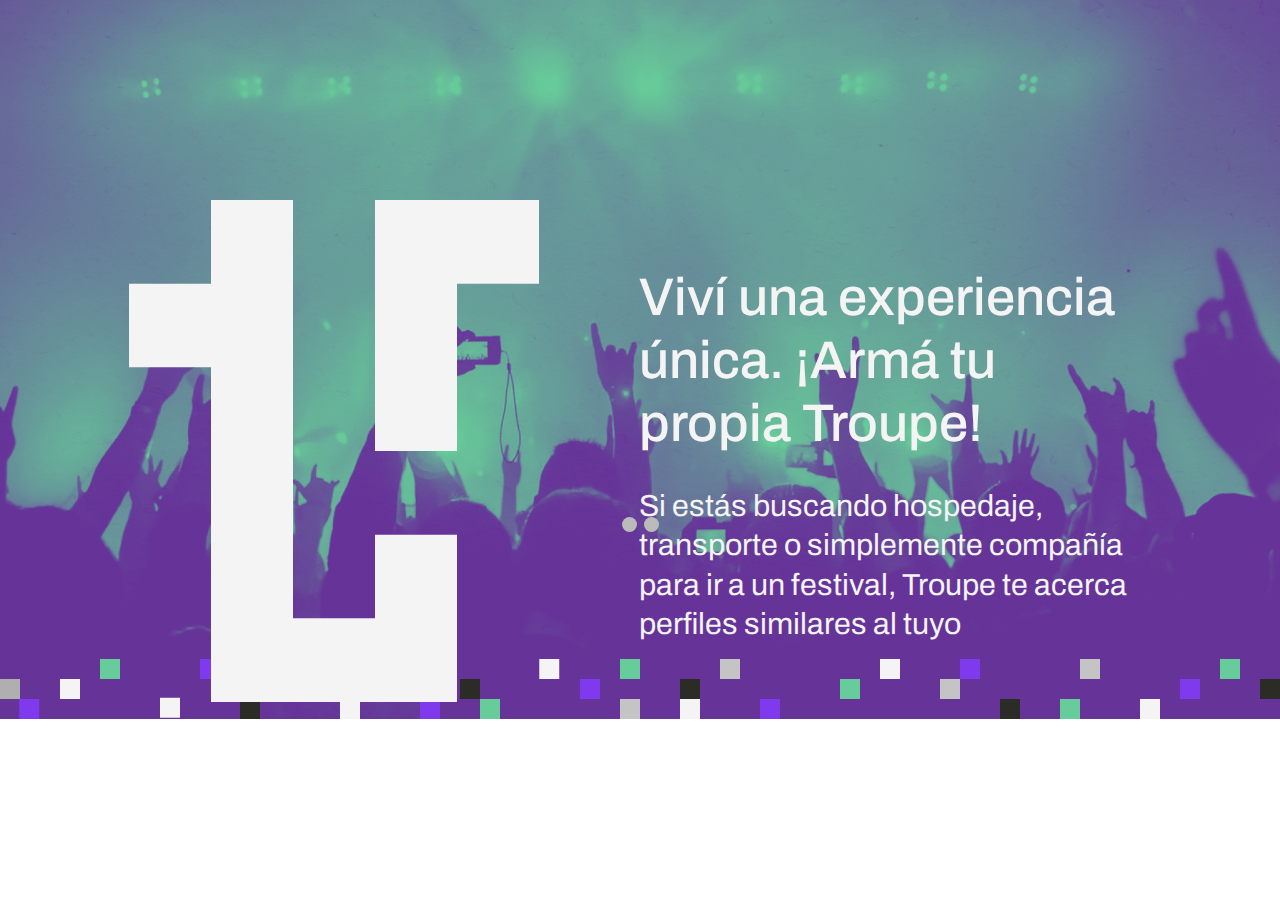
==== bienvenida1.html @ 721b2c48 "avances martes" ====
<!doctype html>
<html>
<head>
	<meta charset="utf-8">
	<link href="styles.css" rel="stylesheet" type="text/css">
	<meta name="viewport" content="width=device-width, initial-scale=1.0">
<title>Troupe</title>
</head>

<body class="bienvenida1">
	<section class="contenedor-bienv">
		<img src="img/logo.svg" width="410" height="auto" alt="Logo Troupe"/> 
		<article>
			<h2>Viv&iacute; una experiencia &uacute;nica. ¡Arm&aacute; tu propia Troupe!</h2>
			<h3>Si est&aacute;s buscando hospedaje, transporte o simplemente compa&ntilde;&iacute;a para ir a un festival, Troupe te acerca perfiles similares al tuyo</h3>
		</article>
	</section>
	<section class="puntitos">
		<div style="text-align:center">
			<span class="dot" onclick="currentSlide(1)"></span>
			<a href="bienvenida2.html"><span class="dot"></span></a>
		</div>
	</section>
	
</body>
</html>
---- styles.css ----
@charset "utf-8";
/* CSS Document */

@import url('https://fonts.googleapis.com/css2?family=Archivo:wght@300;400;500;600;700;800&display=swap');
@import url('https://fonts.googleapis.com/css2?family=Space+Grotesk:wght@700&display=swap');


*{
	margin: 0px;
	padding: 0px;
	box-sizing: border-box;
}

body {
	font-family: "Archivo", sans-serif;
}

header {
	background-color: #7F3AEE;
	width: 100%;
	height: 85px;
	padding: 20px;
	font-weight: 700px;
	font-size: 1em;
	display: flex;
	align-items: center;
	justify-content: space-between;
	box-sizing: border-box;
}

/*bienvenida index*/

.bienvenida {
	background-image: url("img/entrada.png");
	background-repeat: no-repeat;
	background-size: 100% auto;
	
}

h1 {
	color: #F4F4F4;
	font-size: 12em;
	font-family: "Space Grotesk", sans-serif;
	position: relative;
	top: 300px;
	animation: tracking-in-expand 1s cubic-bezier(.215,.61,.355,1.000) both
	
}

@keyframes tracking-in-expand{0%{letter-spacing:-.5em;opacity:0}40%{opacity:.6}100%{opacity:1}}

.troupe {
	display: flex;
	flex-direction: column;
	align-items: center;
	
}

.troupe a{
	text-decoration: none;
}

/*bienvenida 1*/

.bienvenida1 {
	background-image: url("img/bienvenida1.png");
	background-repeat: no-repeat;
	background-size: 100% auto;
}


.contenedor-bienv {
	width: 100%;
	display: flex;
	flex-direction: row;
	position: relative;
	top: 200px;
	align-items: center;
}

.contenedor-bienv img {
	margin-right: 100px;
}
.contenedor-bienv article {
	width: 40%;
 	align-items:flex-start;
}

.contenedor-bienv article h2 {
	margin: 0px;
	font-size: 3.3em;
	text-align: left;
	color: #F4F4F4;
	padding-bottom: 15px;
	line-height: 1.2em;
}

.contenedor-bienv article h3 {
	font-size: 1.9em;
	color: #F4F4F4;
	font-weight: 400;
	line-height: 1.3em;
}

/*bienvenida 2*/

.boton-ir-registro {
	border: 3px solid #F4F4F4;
	max-width: 300px;
	border-radius: 10px;
	padding: 5px 20px;
	margin-top: 40px;
}

.boton-ir-registro a  {
	text-decoration: none;
	
}

.boton-ir-registro a h3{
	padding: 0px;
}


/* slider provincias */
.slider {
	position: relative;
}

.slider-container {
	position: relative;
	width: 100%;
	overflow: hidden;
	cursor: pointer;
}

.item {
	user-select: all;
}


/*fin slider provincias*/

/*galería de imágenes*/

.slideshow-container {
	max-width: 1500px;
	position: relative;
	margin: auto;
}

.mySlides {
	display: none;
}

.dot {
	cursor: pointer;
	height: 15px;
	width: 15px;
	margin: 15px 2px;
	background-color: #bbb;
	border-radius: 50%;
	display: inline-block;
	transition:  0.6s ease;
}

.fade {
	animation-name: fade;
	animation-duration: 1.5s;
}

@keyframes fade {
	from {opacity: .4}
	to {opacity: 1}
}

.galeria {
	padding: 30px;
}

.galeria .active, .dot:hover {
	background-color: #66CC99;
}

/*fin galeria*/

/*Inicio slider comentarios*/
/*ver infinite*/
.comentarios {
	overflow: hidden;
 }

.item-comentario {

	margin-left: 100px;
	animation: slide 15s linear infinite;
}

@keyframes slide {
	0% {
		transform: translate3d(0, 0, 0);
}
	100% {
		transform: translate3d(-1500px, 0, 0); /* The image width */
}
}

/*Fin slider comentarios*/

.botonesd a {
	text-decoration: none;
	color: #F4F4F4;
	padding: 15px;
}

.botonhome:hover {
	color: #66CC99;
	font-weight: 600;
}

nav {
	display: flex;
	align-items: center;
}

.foto-portada {
	width: 100%;
	position: relative;
  top: 0;
  left: 0;
}

.portada {
	position: relative;
	top: 0;
	left: 0;
	z-index: 1;
}

.foto-perfil {
  position: absolute;
  top: 40px;
  right: 50px;
	z-index: 2;
}

.camara {
	position: absolute;
	top: 230px;
	right: 36px;
	z-index: 3;
}

footer {
	background-color: #7F3AEE;
	width: 100%;
	height: 100px;
	padding: 20px;
	font-weight: 700px;
	font-size: 0.8em;
	display: flex;
	align-items:center;
	justify-content: space-between;
	box-sizing: border-box;
	color: #f4f4f4;
}

footer ul {
	list-style: none;
	display:flex;
}

footer ul li {
	padding:18px;
}

.redes img {
	padding: 5px;
}

.newsletter {
	display:flex;
	flex-direction: column;
	}

.newsletter p {
	padding-bottom: 7px;
	color: #F4F4F4;
}
.newsletter input {
	background-color: rgba(244,244,244,0.56); 
	border: 3px solid #7F3AEE;
	border-radius: 10px;
	padding: 3px 16px;
}

.newsletter label {
	color: #F4F4F4;
}

main {
	width: 100%;
	background-color: #F4F4F4;
	display: flex;
	flex-direction: column;
	justify-content: center;
}

section {
	display: flex;
	flex-direction:column;
	justify-content: center;	
}

article {
	display: flex;
	flex-direction: column;
	align-items: center;
}

h2 {
	margin: 15px;
	text-align: center;
}

.contenedor-filtros {
	display:flex;
	padding: 20px;
	justify-content: center;
}

.contenedor-filtros img {
	padding-left:20px;
	padding-right:20px;
	
}

.contenedor-filtros :hover img {
	transform: scale(1.1);
}

.slider-container {
	display:flex;
	padding: 20px;
	justify-content: center;
}

.slider-container img {
	padding-left:20px;
	padding-right:20px;
	
}

.contenedor-perfiles {
	display:flex;
	padding: 40px 0;
	justify-content: center;
	flex-wrap: wrap;
}

.perfiles {
	height: 750px;
	margin-top: 20px;
	background-color: #7F3AEE;
	display: flex;
	flex-direction: column;
	align-items: center;
}

.perfiles-solos {
	background-color: #E5E5E5;
	padding-top: 30px; 
}

.contenedor-perfiles article {
	background-color:#F4F4F4;
	padding: 30px;
	margin: 0px 20px 0px 20px;
	color: #F4F4F4;
	
	}

.perfiles-solos .contenedor-perfiles article {
	margin-bottom:40px;
}

.contenedor-perfiles article h5 {
	color: #7F3AEE;
	font-weight: 500;
}

.perfiles h2 {
	color: #F4F4F4;
}

.contenedor-perfiles article h3 {
	color: #7F3AEE;
}

.contenedor-perfiles article h4 {
	color: #7F3AEE;
}

.contenedor-perfiles h4 {
	padding-bottom: 20px;
}

.botones-perfil {
	display: flex;
	justify-content: center;
	align-items: center;
	padding-top: 5px;
}

.botones-perfil .boton {
	padding: 10px 5px 5px 5px;
}

.botones-perfil img {
	margin: 10px 5px 5px 5px;
}

.boton-mas h4 {
	color: #F4F4F4;
	padding: 10px;
}

.boton-mas {
	border: 3px solid #F4F4F4;
	max-width: 300px;
	border-radius: 10px;
}

.boton-mas:hover {
	background-color: #F4F4F4;
}

.boton-mas a h4:hover {
	color: #7F3AEE;
}

.boton-mas a {
	text-decoration: none;
}

.boton-armar-troupe {
	display: flex;
	justify-content: center;
}

.boton a:hover {
	background-color: #7F3AEE;
}

.boton a h2:hover {
	color: #F4F4F4;
}

.boton-armar-troupe img {
	position: absolute;
	width: 100%;
}

.contenedor-comentarios {
	display:flex;
	justify-content: center;
	padding: 20px;
}

.contenedor-comentarios article {
	width:22%;
	background-color: #F4F4F4;
	padding: 20px;
	display:flex; 
	align-items: flex-start;
	margin: 0px 18px 0px 18px;
	flex-shrink: 0;
}

.contenedor-comentarios article h4 {
	color: #7F3AEE;
	padding-top: 8px;
}

.comentarios {
	padding: 20px 0px 40px 0px;
	background-color: #66CC99;
}

.comentarios h2 {
	color: #F4F4F4;
}

p {
	font-size: 0.9em;
	color: #7F3AEE;
	line-height: 1.25em;
}

.videos {
	display:flex;
	flex-direction: row;
	padding: 20px 0px 40px 0px;
	
}

.videos article {
	padding:10px 30px;
}

.videos article iframe {
	padding: 18px;
}


h2 {
	color: #7F3AEE;
	padding-top: 15px;
	font-weight: 500;
}

article h5 {
	max-width: 250px;
	text-align: center;
	padding: 3px;
	color: #2C2C27;
	font-size: 0.9em;
	line-height: 1.3em;
}

h4 {
	font-weight: 700;
	padding-top: 3px;
}

h3 {
	padding: 15px 0px 8px 0px;
	font-weight: 600;
	font-size: 1.3em;
	margin: 0px;
}

.busqueda {
	background-color: #7F3AEE;
	height: auto;
	color: #F4F4F4;
}


.busqueda h2 {
	color:#F4F4F4;
}

.busqueda article h5 {
	color: #F4F4F4;
}

.festivales, .busqueda, .provincias {
	padding: 30px 0px 20px 0px;
}
.boton a {
	text-decoration: none;
}

.boton h2{
	background-color: #F4F4F4;
	border: 3px solid #7F3AEE;
	max-width: 300px;
	border-radius: 10px;
	padding: 12px 16px;
}
.boton h4{
	background-color: #F4F4F4;
	border: 3px solid #7F3AEE;
	max-width: 300px;
	border-radius: 10px;
	padding: 5px 10px;
	color: #7F3AEE;
}

.boton {
	display: flex;
	justify-content: center;
	padding: 30px;
}


form {
	display: flex;
	justify-content:flex-start;
	margin: 10px 0px 40px 0px;
	padding-left: 60px;
}

form h2 {
	color: #7F3AEE;
	font-size: 1.5em;
	text-align: left
	
}

form p {
	margin-left: 15px;
	color:#2C2C27;
	font-size: 1em;
	
}
form {
	width:100%;
	height: 100%;
	background-color: #F4F4F4;
	display: flex;
	flex-wrap: wrap;
}

form div {
	width: 35%;
	height:100%;
}


label {
	display:block;
	height: 25px;
	padding-left: 15px;
	color:#2C2C27;
	font-size: 1em;
	
	}

input {
	width:350px;
	height: 35px;
	background-color: #E5E5E5;
	font-family: "Archivo", sans-serif;
	margin: 0px 0px 15px 15px;
	border-radius: 10px; 
	padding: 4px 0px 4px 10px;
	outline: none;
	border: none;
}


.borrar {
	width: 100px;
	padding: 0px

}

.boton-form {
	background-color: #E5E5E5;
	color: white;
	padding: 16px;  
	font-size: 16px;
	border-radius:10px;
	width: 350px !important;
	border: none;
	margin: 6px 0px 15px 15px;
}

.boton-comenzar a {
	text-decoration: none;
	color: #7F3AEE;
	text-align: center;
}

.boton-comenzar {
	border-radius: 10px;
	border: 3px solid #7F3AEE;
	width: 350px;
	margin: 15px;
}

.boton-comenzar a h3 {
	padding: 8px 0px;
}

.drop {
	position: relative;
	display: inline-block;

}

.bajada {
 	display: none;
 	position: absolute;
	width: 350px !important;
 	border-radius: 10px;
	background-color: #E5E5E5;
	margin-left: 15px;
	min-width: 160px;
	z-index: 1;
}

.bajada a {
	color: black;
	padding: 12px 16px;
	text-decoration: none;
	display: block;
}

.bajada a:hover {
	background-color: #66CC99;
	border-radius: 10px;
}

.drop:hover .bajada {
	display: block;
}

@media screen and (max-width: 600px){
	
	header {
		font-size: 1.2em;
	}

	.contenedor-perfiles {
		flex-direction: row;
	}

	.perfiles {
		height: auto;
		padding: 30px 0px 30px 0px;
	}

	.contenedor-perfiles article {
		width: 40%;
		margin-bottom: 40px;
	}
	.contenedor-perfiles article img {
		width: 100%;

	}
	.galeria {
		padding-bottom: 0px;
	}	

	.videos {
		flex-direction: column;
		
	}
	.videos h2 {
		max-width: 400px;
		line-height: 1.3em;
	}

	.contenedor-comentarios article {
		width:50%;

	}	
	.newsletter {
		display: none;
	}

	footer ul li {
		padding:6px;
		width: 50%;
	}	

	footer ul {
		width: 55%;
		flex-wrap: wrap;

	}
	.redes {
		padding: 0;
		width: 25%;
	}
	.redes img {
		padding: 0;
		width: 32%;
	}

	.contenedor-filtros {
		flex-direction: column;
	}	
	.contenedor-filtros img{
		width: 70%;
		margin-top: 40px;
	}
	.busqueda article h5 {
		min-width: 300px;
}
	
}
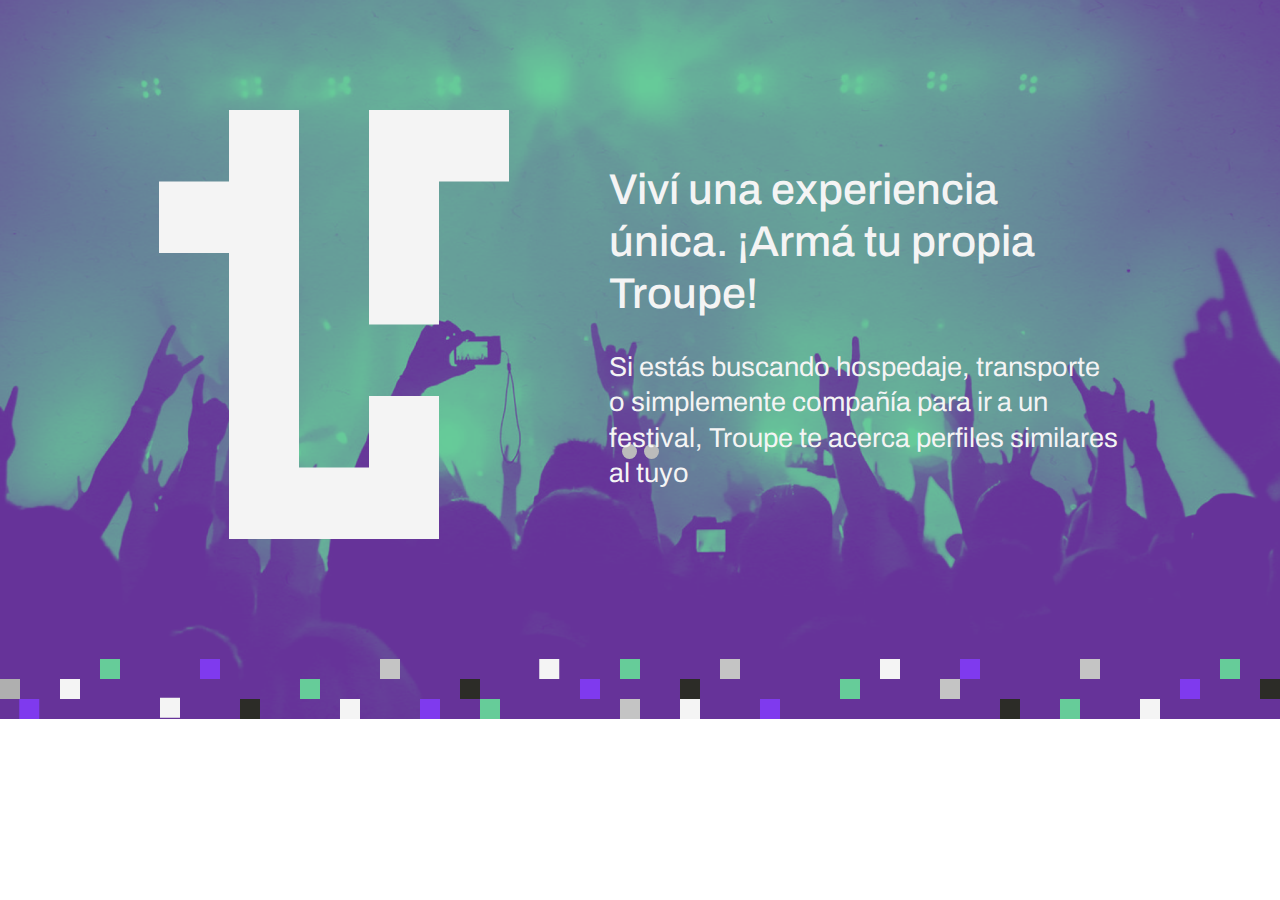
==== commit cb0f006f: "avances jueves" ====
--- a/bienvenida1.html
+++ b/bienvenida1.html
@@ -9,7 +9,7 @@
 
 <body class="bienvenida1">
 	<section class="contenedor-bienv">
-		<img src="img/logo.svg" width="410" height="auto" alt="Logo Troupe"/> 
+		<img src="img/logo.svg" width="350px" height="auto" alt="Logo Troupe"/> 
 		<article>
 			<h2>Viv&iacute; una experiencia &uacute;nica. ¡Arm&aacute; tu propia Troupe!</h2>
 			<h3>Si est&aacute;s buscando hospedaje, transporte o simplemente compa&ntilde;&iacute;a para ir a un festival, Troupe te acerca perfiles similares al tuyo</h3>
--- a/styles.css
+++ b/styles.css
@@ -34,7 +34,10 @@
 	background-image: url("img/entrada.png");
 	background-repeat: no-repeat;
 	background-size: 100% auto;
-	
+}
+
+a {
+	text-decoration: none;
 }
 
 h1 {
@@ -42,7 +45,7 @@
 	font-size: 12em;
 	font-family: "Space Grotesk", sans-serif;
 	position: relative;
-	top: 300px;
+	top: 220px;
 	animation: tracking-in-expand 1s cubic-bezier(.215,.61,.355,1.000) both
 	
 }
@@ -54,10 +57,6 @@
 	flex-direction: column;
 	align-items: center;
 	
-}
-
-.troupe a{
-	text-decoration: none;
 }
 
 /*bienvenida 1*/
@@ -74,7 +73,7 @@
 	display: flex;
 	flex-direction: row;
 	position: relative;
-	top: 200px;
+	top: 110px;
 	align-items: center;
 }
 
@@ -88,7 +87,7 @@
 
 .contenedor-bienv article h2 {
 	margin: 0px;
-	font-size: 3.3em;
+	font-size: 2.7em;
 	text-align: left;
 	color: #F4F4F4;
 	padding-bottom: 15px;
@@ -96,7 +95,7 @@
 }
 
 .contenedor-bienv article h3 {
-	font-size: 1.9em;
+	font-size: 1.7em;
 	color: #F4F4F4;
 	font-weight: 400;
 	line-height: 1.3em;
@@ -112,10 +111,6 @@
 	margin-top: 40px;
 }
 
-.boton-ir-registro a  {
-	text-decoration: none;
-	
-}
 
 .boton-ir-registro a h3{
 	padding: 0px;
@@ -234,21 +229,21 @@
 	position: relative;
 	top: 0;
 	left: 0;
-	z-index: 1;
+	z-index: 10;
 }
 
 .foto-perfil {
-  position: absolute;
-  top: 40px;
-  right: 50px;
-	z-index: 2;
+	position: absolute;
+	top: 40px;
+	right: 50px;
+	z-index: 20;
 }
 
 .camara {
 	position: absolute;
 	top: 230px;
 	right: 36px;
-	z-index: 3;
+	z-index: 30;
 }
 
 footer {
@@ -272,6 +267,17 @@
 
 footer ul li {
 	padding:18px;
+	list-style: none;
+}
+
+footer ul li a {
+	text-decoration: none;
+	color: #f4f4f4;
+}
+
+footer ul li a:hover {
+	color: #66CC99;
+	font-weight: 600;
 }
 
 .redes img {
@@ -412,54 +418,77 @@
 	padding-top: 5px;
 }
 
-.botones-perfil .boton {
-	padding: 10px 5px 5px 5px;
+/*botones*/
+
+.button-violeta button {
+	color: #7F3AEE;
+	border: 3px solid #7F3AEE;
+	background-color: #F4F4F4;
+	border-radius: 10px;
+	padding: 8px 10px;
+	display: flex;
+	align-items: center;
+	cursor: pointer;
+	text-decoration: none;
+	font-weight: 700;
+	font-size: 1.3em;
+}
+
+.button-violeta button:hover {
+	background-color: #7F3AEE;
+	color: #F4F4F4;
+}
+
+.button-blanco button {
+	color: #F4F4F4;
+	border: 3px solid #F4F4F4;
+	background-color: #7F3AEE;
+	border-radius: 10px;
+	padding: 8px 10px;
+	display: flex;
+	align-items: center;
+	cursor: pointer;
+	text-decoration: none;
+	font-weight: 700;
+	font-size: 1.3em;
+}
+
+.button-blanco button:hover {
+	background-color: #F4F4F4;
+	color: #7F3AEE;
+}
+
+.botones-perfil .button-violeta button {
+	font-size: 0.9em;
+	padding: 5px 7px;
+	border: 2.5px solid;
+}
+
+.intereses .button-violeta button {
+	margin: 17px 0px 0px 15px;
+}
+
+.contenedor-bienv .button-blanco button {
+	background-color: transparent;
+	margin-top: 40px;
+}
+
+.contenedor-bienv .button-blanco button:hover {
+	background-color: #F4F4F4;
 }
 
 .botones-perfil img {
-	margin: 10px 5px 5px 5px;
-}
-
-.boton-mas h4 {
-	color: #F4F4F4;
-	padding: 10px;
-}
-
-.boton-mas {
-	border: 3px solid #F4F4F4;
-	max-width: 300px;
-	border-radius: 10px;
-}
-
-.boton-mas:hover {
-	background-color: #F4F4F4;
-}
-
-.boton-mas a h4:hover {
-	color: #7F3AEE;
-}
-
-.boton-mas a {
-	text-decoration: none;
+	margin: 10px 8px 5px 8px;
 }
 
 .boton-armar-troupe {
 	display: flex;
-	justify-content: center;
-}
-
-.boton a:hover {
-	background-color: #7F3AEE;
-}
-
-.boton a h2:hover {
-	color: #F4F4F4;
-}
-
-.boton-armar-troupe img {
-	position: absolute;
-	width: 100%;
-}
+	flex-direction: row;
+	justify-content: space-between;
+	margin: 60px 0px;
+}
+
+/*fin botones*/
 
 .contenedor-comentarios {
 	display:flex;
@@ -650,7 +679,7 @@
 .boton-form {
 	background-color: #E5E5E5;
 	color: white;
-	padding: 16px;  
+	padding: 16px;
 	font-size: 16px;
 	border-radius:10px;
 	width: 350px !important;
@@ -727,10 +756,14 @@
 		width: 40%;
 		margin-bottom: 40px;
 	}
+	.contenedor-perfiles article .botones-perfil img {
+		width: 30px;
+	}
+	
 	.contenedor-perfiles article img {
 		width: 100%;
-
-	}
+	}
+	
 	.galeria {
 		padding-bottom: 0px;
 	}	
@@ -760,8 +793,13 @@
 	footer ul {
 		width: 55%;
 		flex-wrap: wrap;
-
-	}
+	}
+	
+	footer ul li a {
+		
+	}
+	
+	
 	.redes {
 		padding: 0;
 		width: 25%;
@@ -781,7 +819,10 @@
 	.busqueda article h5 {
 		min-width: 300px;
 }
-	
-}
-
-	
+	.videos article iframe {
+	width: 100%;
+}
+	
+}
+
+	
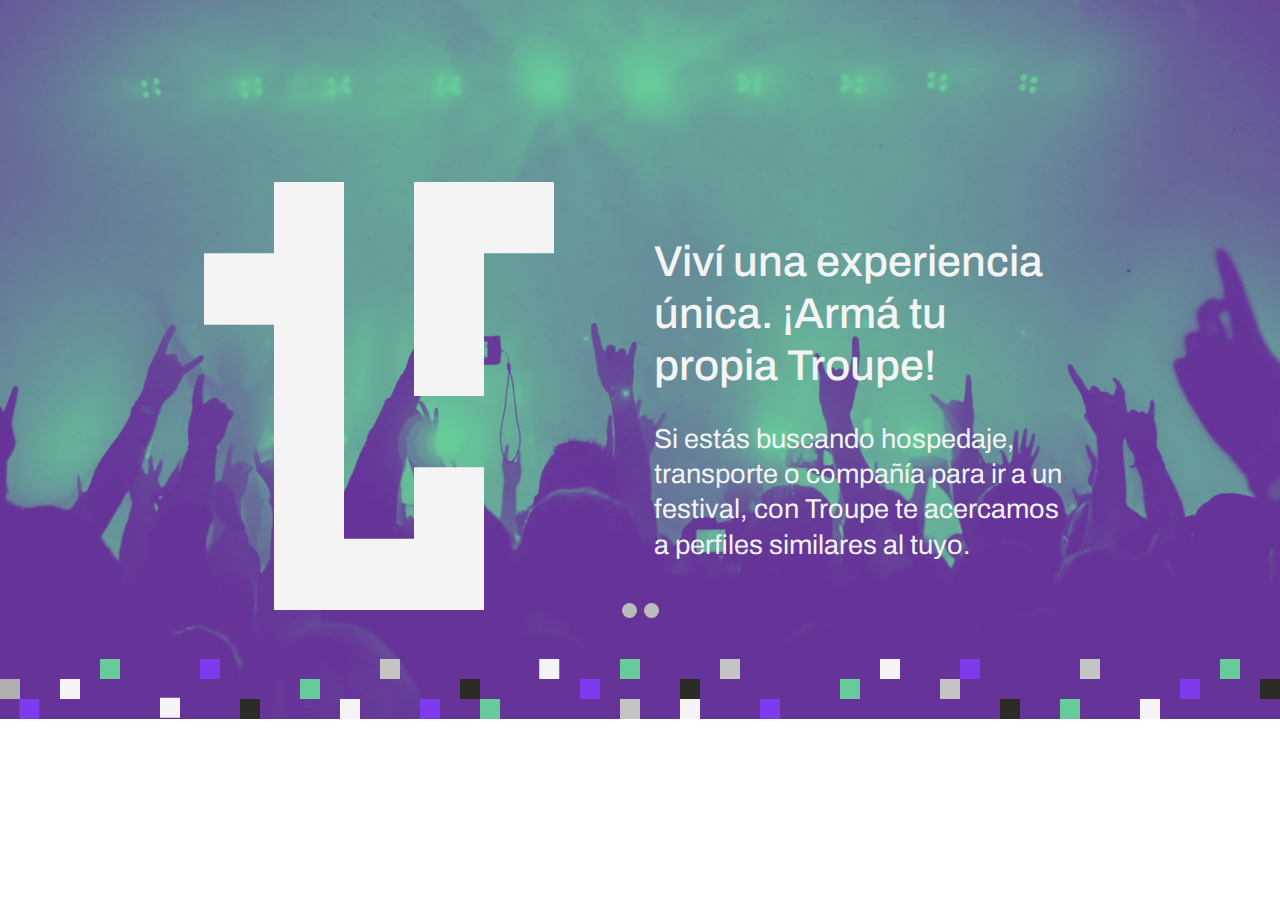
==== commit f7a5470a: "avances lunes" ====
--- a/bienvenida1.html
+++ b/bienvenida1.html
@@ -12,7 +12,7 @@
 		<img src="img/logo.svg" width="350px" height="auto" alt="Logo Troupe"/> 
 		<article>
 			<h2>Viv&iacute; una experiencia &uacute;nica. ¡Arm&aacute; tu propia Troupe!</h2>
-			<h3>Si est&aacute;s buscando hospedaje, transporte o simplemente compa&ntilde;&iacute;a para ir a un festival, Troupe te acerca perfiles similares al tuyo</h3>
+			<h3>Si est&aacute;s buscando hospedaje, transporte o compa&ntilde;&iacute;a para ir a un festival, con Troupe te acercamos a perfiles similares al tuyo.</h3>
 		</article>
 	</section>
 	<section class="puntitos">
@@ -22,5 +22,11 @@
 		</div>
 	</section>
 	
+	<!--
+	<section class="puntitos">
+		<span class="dot" onclick="currentSlide(1)"></span>
+		<a href="bienvenida2.html"><span class="dot"></span></a>
+	</section>-->
+	
 </body>
 </html>
--- a/styles.css
+++ b/styles.css
@@ -44,8 +44,6 @@
 	color: #F4F4F4;
 	font-size: 12em;
 	font-family: "Space Grotesk", sans-serif;
-	position: relative;
-	top: 220px;
 	animation: tracking-in-expand 1s cubic-bezier(.215,.61,.355,1.000) both
 	
 }
@@ -55,8 +53,9 @@
 .troupe {
 	display: flex;
 	flex-direction: column;
-	align-items: center;
-	
+	align-items: center !important;
+	justify-content: center !important;
+	height:83vh;
 }
 
 /*bienvenida 1*/
@@ -67,21 +66,21 @@
 	background-size: 100% auto;
 }
 
-
 .contenedor-bienv {
 	width: 100%;
 	display: flex;
 	flex-direction: row;
 	position: relative;
-	top: 110px;
+	top: 180px;
 	align-items: center;
+	height: 48vh;
 }
 
 .contenedor-bienv img {
 	margin-right: 100px;
 }
 .contenedor-bienv article {
-	width: 40%;
+	width: 33%;
  	align-items:flex-start;
 }
 
@@ -100,6 +99,73 @@
 	font-weight: 400;
 	line-height: 1.3em;
 }
+
+.puntitos {
+	height: 40vh;
+}
+
+.puntitos div a:hover {
+	background-color: #66CC99;
+}
+
+/*registro*/
+
+.contenedor-registro {
+	width: 100%;
+	display: flex;
+	flex-direction: row;
+	height: 100vh;
+	align-items: center;
+}
+
+.fondo-registro{
+	background-image: url("img/fondo-registro.png");
+	background-repeat: no-repeat;
+	background-size: 100% auto;
+}
+
+.registro {
+	display:flex;
+	flex-direction: column;
+}
+
+.registro form {
+	display:flex;
+	flex-direction: column;
+	height: 700px;
+	background-color: #66CC99;
+	width: 700px;
+	margin-left: 100px;
+	align-items: flex-start;
+	padding-left: 100px;
+	justify-content: flex-start;
+	padding-top: 100px;
+}
+
+.registro form label {
+	margin-top: 30px;
+	font-size: 1.2em;
+}
+
+.registro form input {
+	font-size: 1.1em;
+}
+
+.registro form h2 {
+	color: #F4F4F4;
+	font-size: 2.5em;
+}
+
+.registro .button-violeta button {
+	position: relative;
+	bottom: 170px;
+	left: 210px;
+	background-color: transparent;
+	color: #F4F4F4;
+	border: solid #F4F4F4;
+}
+
+/*fin registro*/
 
 /*bienvenida 2*/
 
@@ -133,8 +199,92 @@
 	user-select: all;
 }
 
-
 /*fin slider provincias*/
+
+/*mi perfil*/
+
+.contenedormi-perfil {
+	display: flex;
+	flex-direction: row;
+	padding:53px;
+	background-color: #E5E5E5;	
+	justify-content: center;
+}
+
+.datos-perfil {
+	display: flex;
+	flex-direction: row;
+	background-color:#66CC99;
+	width: 60%;
+	margin-left: 60px;
+	justify-content: space-around;
+}
+
+
+.infoperfil {
+	color:#F4F4F4;
+	padding: 55px 0px;
+}
+
+.infoperfil p{
+	padding: 5px 0 25px 0;
+	color: #F4F4F4;
+}
+
+.infoperfil h3{
+	margin-bottom: 25px;
+}
+
+
+.hashtags {
+	display: flex;	
+}
+
+.hashtags h4 {
+	background-color: #F4F4F4;
+	padding: 7px;
+	border-radius: 7px;
+	margin-right: 15px;
+	color: #66CC99;
+	
+}
+	
+.perfil-manuel {
+	display:flex;
+	padding: 40px 0;
+	justify-content: center;
+	width: 25%;
+}
+
+
+.perfil-manuel article {
+	background-color:#F4F4F4;
+	padding: 50px 30px;
+	margin: 20px;
+	color: #F4F4F4;
+	
+}
+
+.perfil-manuel article h5 {
+	color: #7F3AEE;
+	font-weight: 500;
+}
+
+.perfil-manuel article h3 {
+	color: #7F3AEE;
+}
+
+.perfil-manuel article h4 {
+	color: #7F3AEE;
+}
+
+.perfil-manuel h4 {
+	padding-bottom: 20px;
+}
+	
+.perfil-manuel a {
+	margin-top: 20px;
+}	
 
 /*galería de imágenes*/
 
@@ -234,15 +384,15 @@
 
 .foto-perfil {
 	position: absolute;
-	top: 40px;
-	right: 50px;
+	top: 120px;
+	right: 150px;
 	z-index: 20;
 }
 
 .camara {
 	position: absolute;
-	top: 230px;
-	right: 36px;
+	top: 370px;
+	right: 130px;
 	z-index: 30;
 }
 
@@ -613,14 +763,6 @@
 	padding: 30px;
 }
 
-
-form {
-	display: flex;
-	justify-content:flex-start;
-	margin: 10px 0px 40px 0px;
-	padding-left: 60px;
-}
-
 form h2 {
 	color: #7F3AEE;
 	font-size: 1.5em;
@@ -635,15 +777,17 @@
 	
 }
 form {
-	width:100%;
+	width:90%;
 	height: 100%;
 	background-color: #F4F4F4;
 	display: flex;
-	flex-wrap: wrap;
+	justify-content:center;
+	margin: 50px 0px;
+	
 }
 
 form div {
-	width: 35%;
+	width: 30%;
 	height:100%;
 }
 
@@ -654,7 +798,6 @@
 	padding-left: 15px;
 	color:#2C2C27;
 	font-size: 1em;
-	
 	}
 
 input {
@@ -676,6 +819,7 @@
 
 }
 
+
 .boton-form {
 	background-color: #E5E5E5;
 	color: white;
